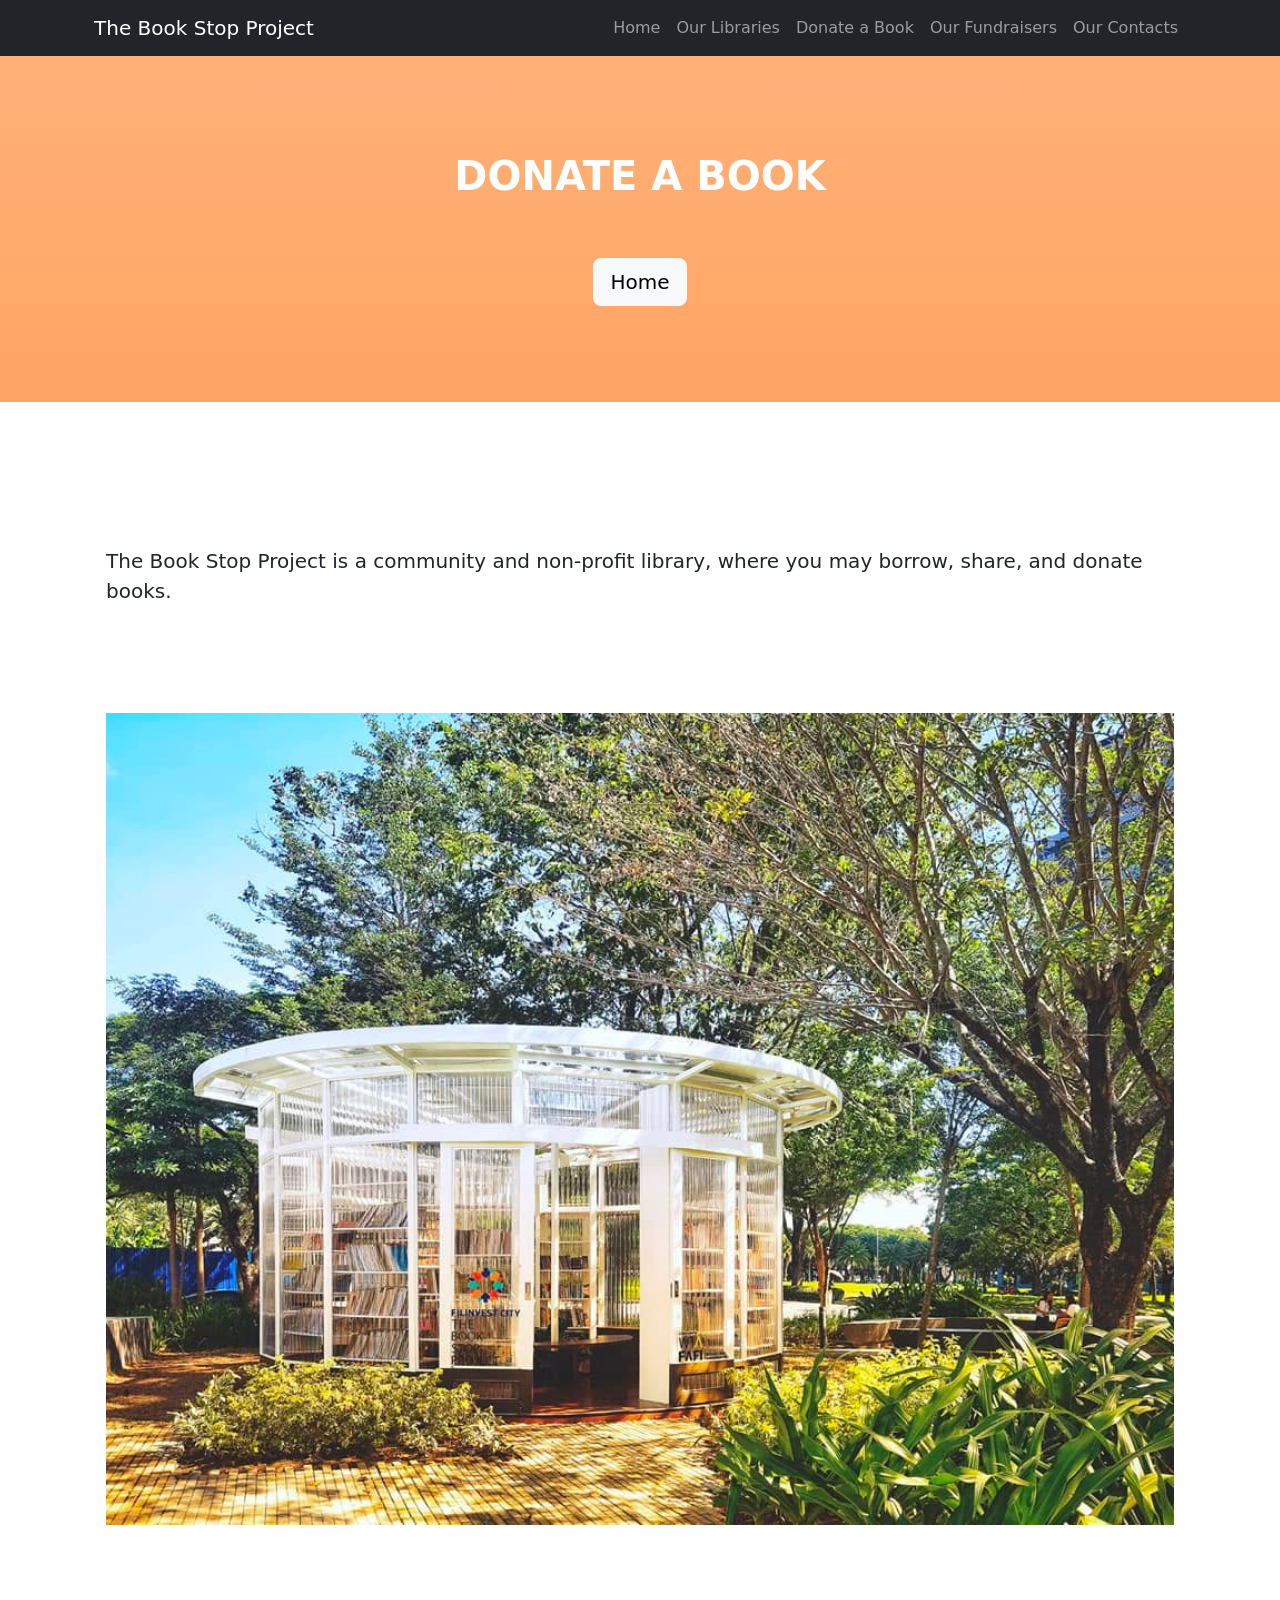
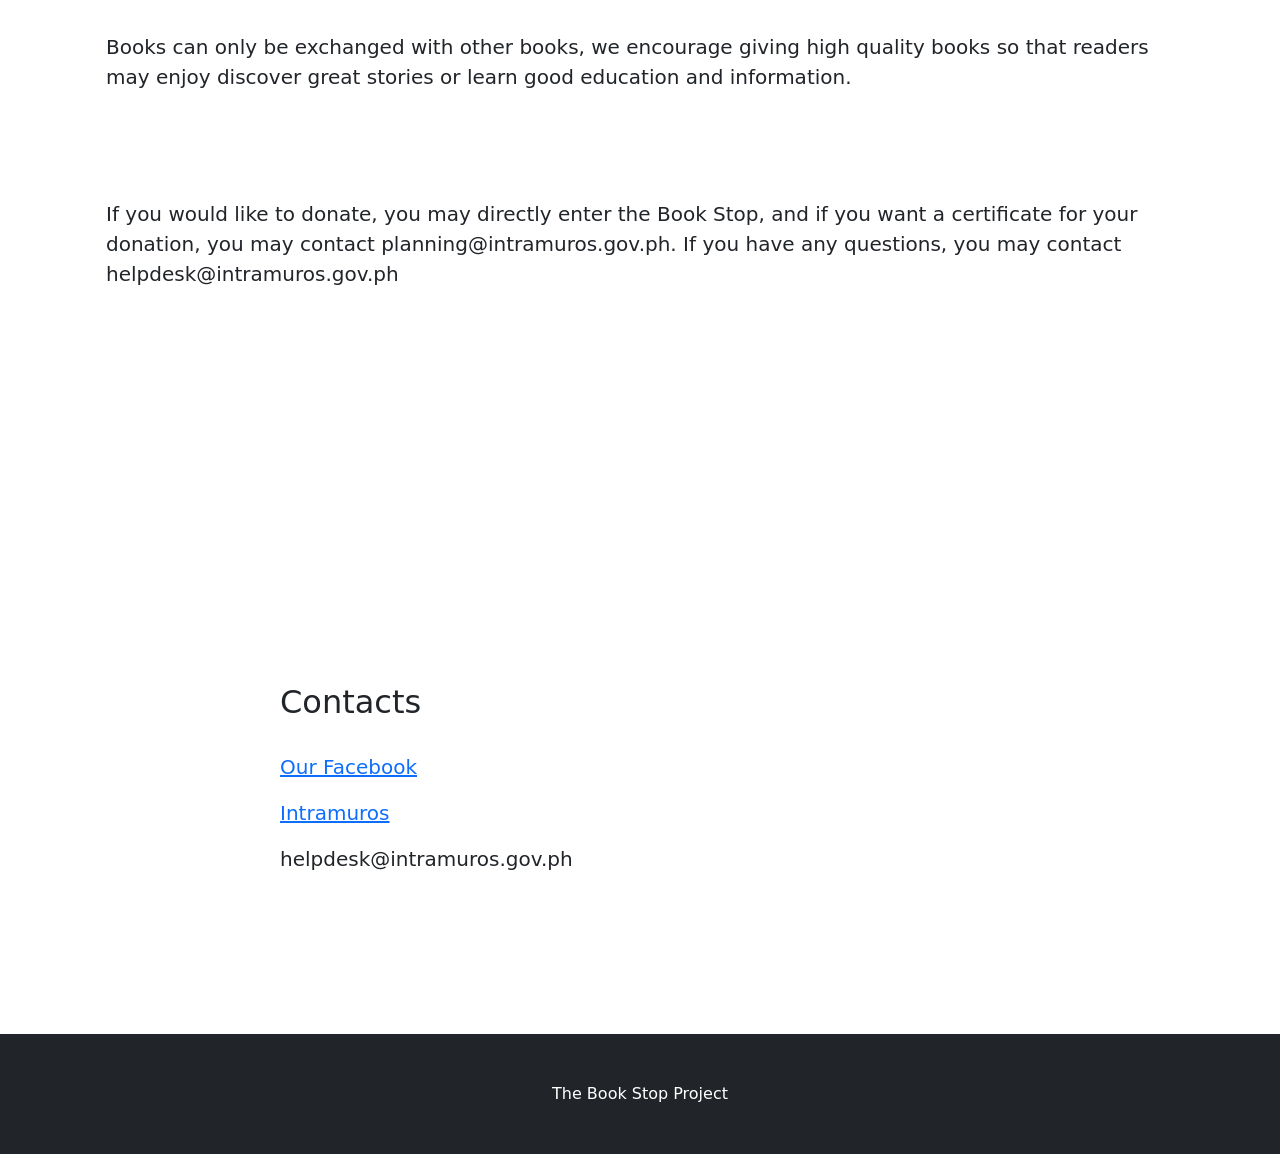
==== docs/donate.html @ 2ec7d30d "Add files via upload" ====
<!DOCTYPE html>
<html lang="en">
    <head>
        <meta charset="utf-8" />
        <meta name="viewport" content="width=device-width, initial-scale=1, shrink-to-fit=no" />
        <meta name="description" content="" />
        <meta name="author" content="" />
        <title>The Book Stop Project</title>
        <link rel="icon" type="image/x-icon" href="assets/favicon.ico" />
        <!-- Core theme CSS (includes Bootstrap)-->
        <link href="css/styles.css" rel="stylesheet" />
    </head>
    <body id="our_libraries">
        <!-- Navigation-->
        <nav class="navbar navbar-expand-lg navbar-dark bg-dark fixed-top" id="mainNav">
            <div class="container px-4">
                <a class="navbar-brand" href="/index.html">The Book Stop Project</a>
                <button class="navbar-toggler" type="button" data-bs-toggle="collapse" data-bs-target="#navbarResponsive" aria-controls="navbarResponsive" aria-expanded="false" aria-label="Toggle navigation"><span class="navbar-toggler-icon"></span></button>
                <div class="collapse navbar-collapse" id="navbarResponsive">
                    <ul class="navbar-nav ms-auto">
                        <li class="nav-item"><a class="nav-link" href="/index.html">Home</a></li>              
                        <li class="nav-item"><a class="nav-link" href="/ourlibraries.html">Our Libraries</a></li>
                        <li class="nav-item"><a class="nav-link" href="/donate.html">Donate a Book</a></li>
                        <li class="nav-item"><a class="nav-link" href="/fundraiser.html">Our Fundraisers</a></li>
                        <li class="nav-item"><a class="nav-link" href="#contact">Our Contacts</a></li>
                    </ul>
                </div>
            </div>
        </nav>
        <!-- Header-->
        <header class="bg-primary bg-gradient text-white">
            <div class="container px-4 text-center">
                <h1 class="fw-bolder">DONATE A BOOK</h1>
                    <a class="btn btn-lg btn-light" href="/index.html" style="margin-top: 50px">Home</a>
            </div>
        </header>
        <!-- Library 1-->
        <section id="filinvest">
            <div class="container px-4">
                <div class="row gx-4 justify-content-center">
                    <div class="container px-4 justify-content-cente">

                        <p class="lead" style="margin-bottom: 10%;">The Book Stop Project is a community and non-profit library, where you may borrow, share, and donate books.</p>
                       
                        <a href="/filinvest.html"><img src="images/filinvestBookStop.jpg" height="auto" width="100%" style="margin-bottom: 10%;"></a>

                        <p class="lead" style="margin-bottom: 10%;">Books can only be exchanged with other books, we encourage giving high quality books so that readers may enjoy discover great stories or learn good education and information.</p>

                        <p class="lead" style="margin-bottom: 10%;">If you would like to donate, you may directly enter the Book Stop, and if you want a certificate for your donation, you may contact planning@intramuros.gov.ph. If you have any questions, you may contact helpdesk@intramuros.gov.ph</p>
                    
                    </div>
                </div>
            </div>
        </section>
        <section id="contact">
            <div class="container px-4">
                <div class="row gx-4 justify-content-center">
                    <div class="col-lg-8">
                        <h2 style="margin-bottom: 30px;">Contacts</h2>
                        <p class="lead"><a href="https://www.facebook.com/TheBookStopPH">Our Facebook</a></p>
                        <p class="lead"><a href="https://intramuros.gov.ph/">Intramuros</a></p>
                        <p class="lead">helpdesk@intramuros.gov.ph</p>
                    </div>
                </div>
            </div>
        </section>
        <!-- Footer-->
        <footer class="py-5 bg-dark">
            <div class="container px-4"><p class="m-0 text-center text-white">The Book Stop Project</p></div>
        </footer>
        <!-- Bootstrap core JS-->
        <script src="https://cdn.jsdelivr.net/npm/bootstrap@5.2.3/dist/js/bootstrap.bundle.min.js"></script>
        <!-- Core theme JS-->
        <script src="js/scripts.js"></script>
    </body>
</html>
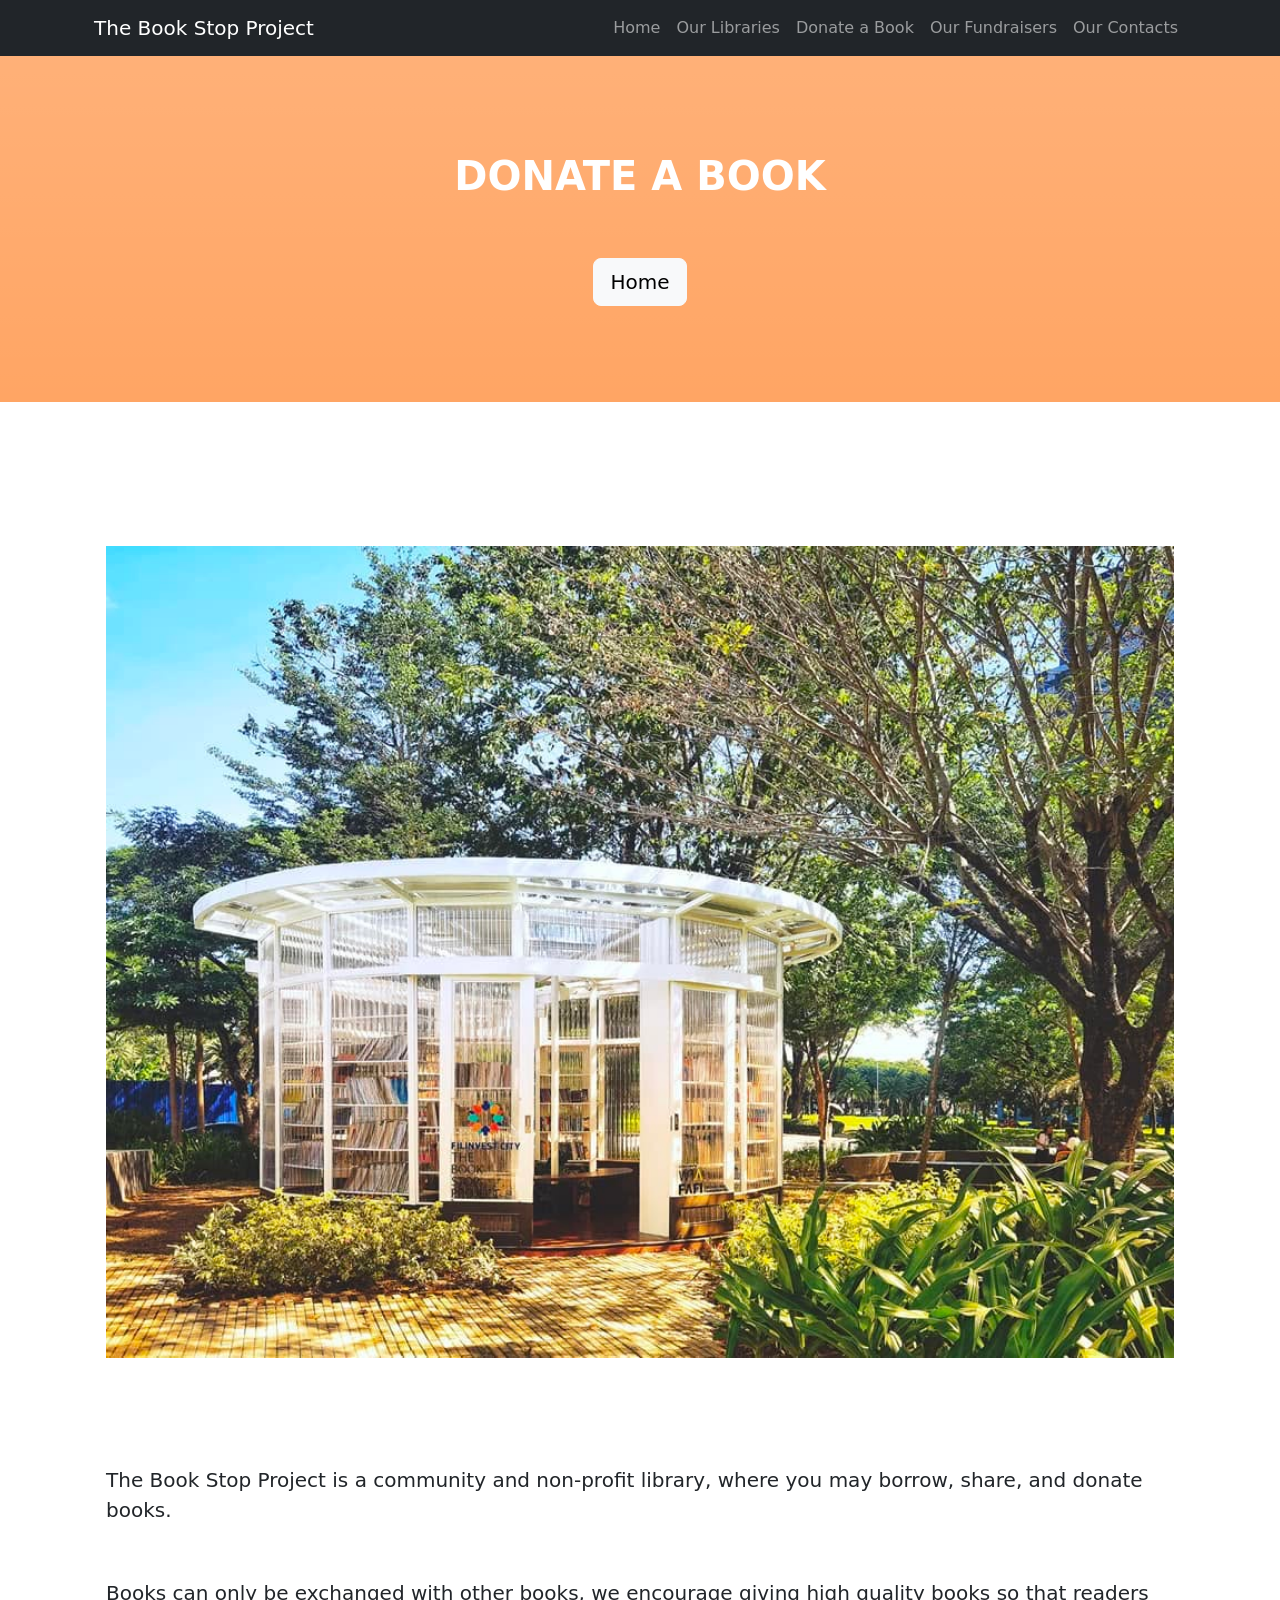
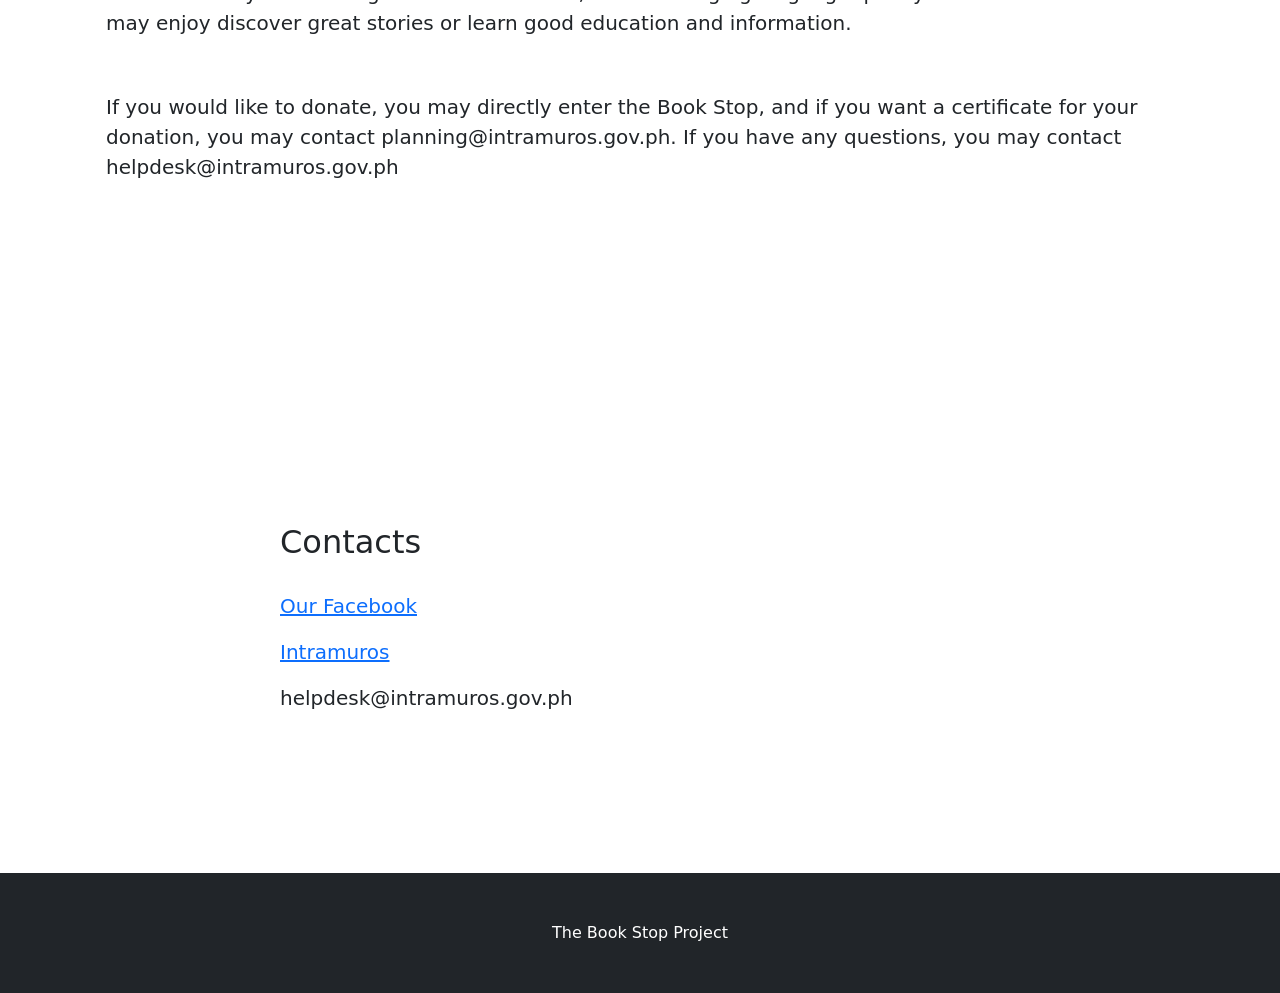
==== commit 77ee3e27: "Add files via upload" ====
--- a/docs/donate.html
+++ b/docs/donate.html
@@ -18,10 +18,10 @@
                 <button class="navbar-toggler" type="button" data-bs-toggle="collapse" data-bs-target="#navbarResponsive" aria-controls="navbarResponsive" aria-expanded="false" aria-label="Toggle navigation"><span class="navbar-toggler-icon"></span></button>
                 <div class="collapse navbar-collapse" id="navbarResponsive">
                     <ul class="navbar-nav ms-auto">
-                        <li class="nav-item"><a class="nav-link" href="/index.html">Home</a></li>              
-                        <li class="nav-item"><a class="nav-link" href="/ourlibraries.html">Our Libraries</a></li>
-                        <li class="nav-item"><a class="nav-link" href="/donate.html">Donate a Book</a></li>
-                        <li class="nav-item"><a class="nav-link" href="/fundraiser.html">Our Fundraisers</a></li>
+                        <li class="nav-item"><a class="nav-link" href="index.html">Home</a></li>              
+                        <li class="nav-item"><a class="nav-link" href="ourlibraries.html">Our Libraries</a></li>
+                        <li class="nav-item"><a class="nav-link" href="donate.html">Donate a Book</a></li>
+                        <li class="nav-item"><a class="nav-link" href="fundraiser.html">Our Fundraisers</a></li>
                         <li class="nav-item"><a class="nav-link" href="#contact">Our Contacts</a></li>
                     </ul>
                 </div>
@@ -31,7 +31,7 @@
         <header class="bg-primary bg-gradient text-white">
             <div class="container px-4 text-center">
                 <h1 class="fw-bolder">DONATE A BOOK</h1>
-                    <a class="btn btn-lg btn-light" href="/index.html" style="margin-top: 50px">Home</a>
+                    <a class="btn btn-lg btn-light" href="index.html" style="margin-top: 50px">Home</a>
             </div>
         </header>
         <!-- Library 1-->
@@ -40,13 +40,13 @@
                 <div class="row gx-4 justify-content-center">
                     <div class="container px-4 justify-content-cente">
 
-                        <p class="lead" style="margin-bottom: 10%;">The Book Stop Project is a community and non-profit library, where you may borrow, share, and donate books.</p>
-                       
-                        <a href="/filinvest.html"><img src="images/filinvestBookStop.jpg" height="auto" width="100%" style="margin-bottom: 10%;"></a>
+                        <a href="filinvest.html"><img src="images/filinvestBookStop.jpg" height="auto" width="100%" style="margin-bottom: 10%;"></a>
 
-                        <p class="lead" style="margin-bottom: 10%;">Books can only be exchanged with other books, we encourage giving high quality books so that readers may enjoy discover great stories or learn good education and information.</p>
+                        <p class="lead" style="margin-bottom: 5%;">The Book Stop Project is a community and non-profit library, where you may borrow, share, and donate books.</p>
 
-                        <p class="lead" style="margin-bottom: 10%;">If you would like to donate, you may directly enter the Book Stop, and if you want a certificate for your donation, you may contact planning@intramuros.gov.ph. If you have any questions, you may contact helpdesk@intramuros.gov.ph</p>
+                        <p class="lead" style="margin-bottom: 5%;">Books can only be exchanged with other books, we encourage giving high quality books so that readers may enjoy discover great stories or learn good education and information.</p>
+
+                        <p class="lead" style="margin-bottom: 5%;">If you would like to donate, you may directly enter the Book Stop, and if you want a certificate for your donation, you may contact planning@intramuros.gov.ph. If you have any questions, you may contact helpdesk@intramuros.gov.ph</p>
                     
                     </div>
                 </div>
